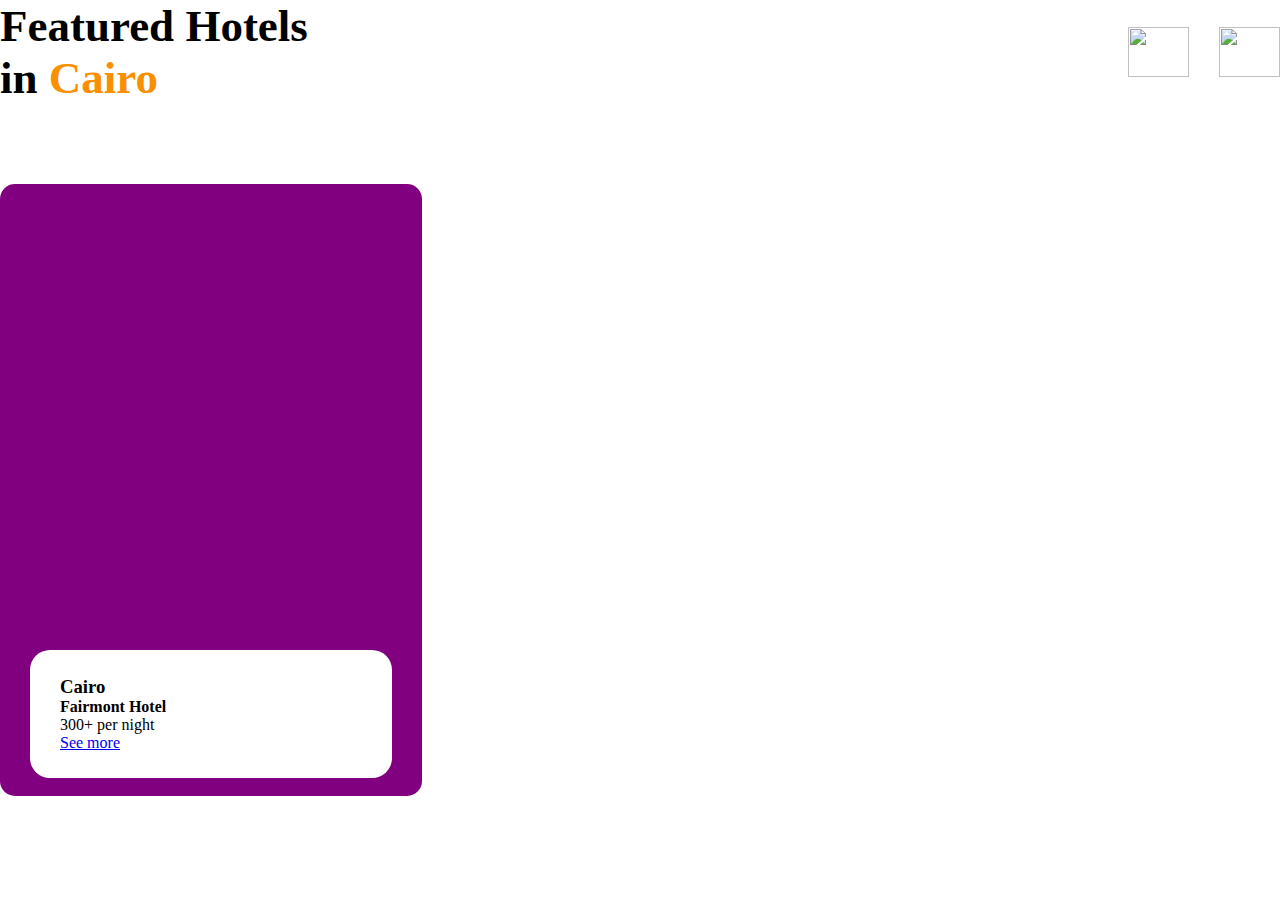
==== index.html @ 88c6103e "Создание проекта git config --global user.name "Mona Lisa"" ====
<!DOCTYPE html>
<html lang="en">
<head>
    <meta charset="UTF-8">
    <meta http-equiv="X-UA-Compatible" content="IE=edge">
    <meta name="viewport" content="width=device-width, initial-scale=1.0">
    <title>Hotels</title>
    <link rel="stylesheet" href="/style.css ">
</head>
<body>
    <section class="hotels container">
        <div class="hotels__header">
            <h2 class="hotels__title heading-2">
            Featured Hotels in <span class="heading-2--yellow">Cairo</span>
            </h2>
            <div class="hotels__icons">
                <img class="hotels__icons-arrow" src="https://cdn-icons-png.flaticon.com/512/271/271220.png">
                <img class="hotels__icons-arrow" src="https://cdn-icons-png.flaticon.com/512/54/54833.png">
            </div>
        </div>
        <div class="hotels__items">
            <div class="hotels__card hotels__card--fairmont">
                <div class="hotels__card-info">
                    <h3 class="hotels__card-city">
                    Cairo
                    </h3>
                    <h4 class="hotels__card-hotel">
                    Fairmont Hotel
                    </h4>
                    <div class="hotels__card-discription">
                        <p class="hotels__card-price">
                            300+ per night
                        </p>
                        <div class="hotels__card-discription-between"></div>
                        <a href="#" class="hotels__card-discription-more">
                            <span>See more</sapn>
                        </a>
                    </div>
                </div>
            </div>
        </div>
    </section>
</body>
</html>
---- style.css ----
* {
    padding: 0;
    margin: 0;
    box-sizing: border-box;
  }
  
  .container {
    max-width: 1417px;
    width: 100%;
    margin: 0 auto;
  }
  
  .heading-2 {
    font-size: 45px;
    color:#000000;
  }
  
  .heading-2--yellow {
    color: #F99001;
  }
  
  .hotels__header {
    display: flex;
    justify-content: space-between;
    margin-bottom: 80px;
    align-items: center;
  }
  
  .hotels__title {
    width: 350px;
  }
  
  .hotels__icons {
    display: flex;
    gap: 30px;
  }
  
  .hotels__icons-arrow {
    width: 61px;
    height: 50px;
  }
  
  .hotels__card {
    border-radius: 15px;
  }
  
  .hotels__card--fairmont {
    background: purple;
    width: 33%;
    height: 612px;
    display: flex;
    align-items: flex-end;
    justify-content: center;
    padding: 18px 30px;
  }
  
  .hotels__card-info {
    background: #FFFFFF;
    width: 100%;
    border-radius: 20px;
    padding: 26px 30px;
  }
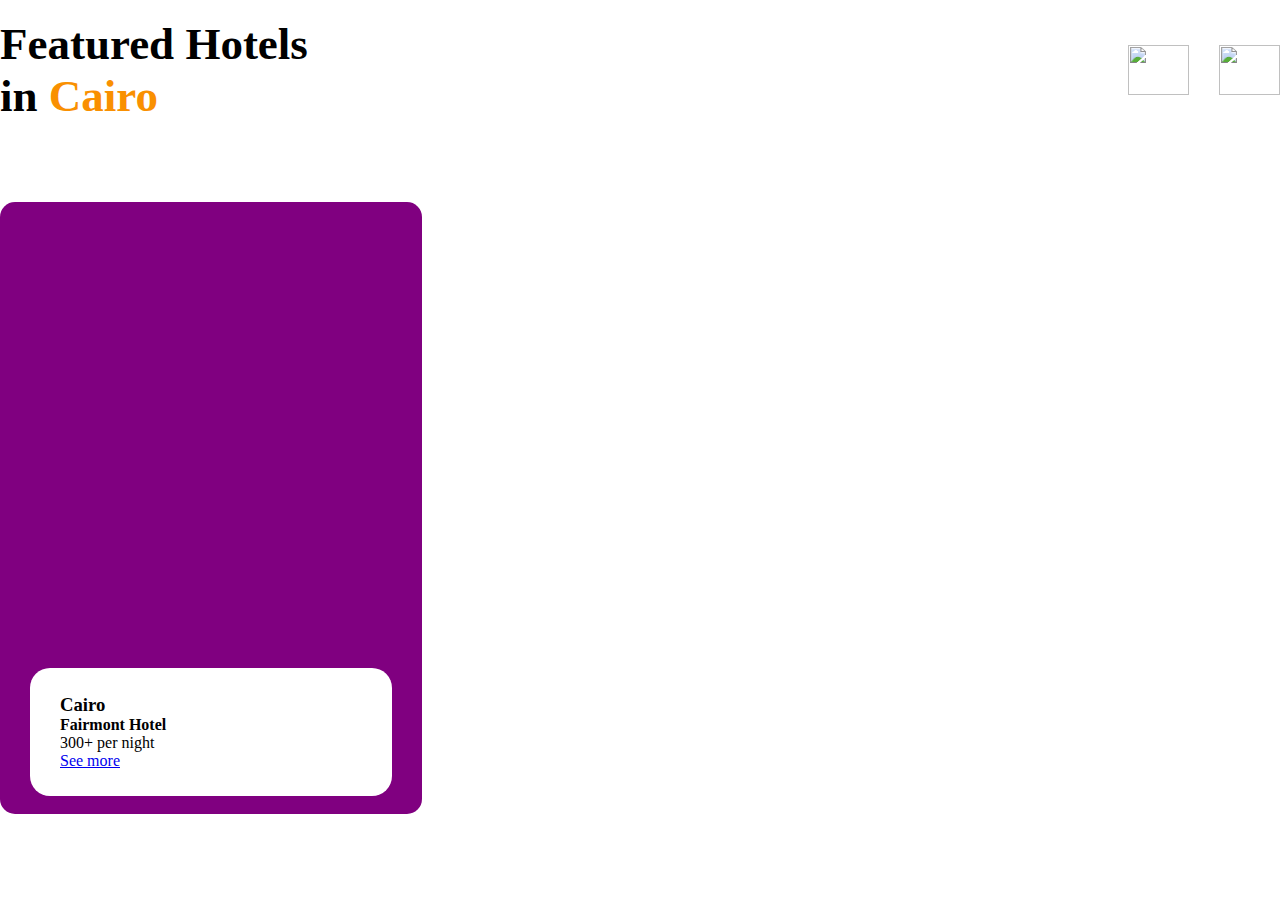
==== commit 24673f0a: "Добавить изображения на страницу" ====
--- a/index.html
+++ b/index.html
@@ -4,10 +4,11 @@
     <meta charset="UTF-8">
     <meta http-equiv="X-UA-Compatible" content="IE=edge">
     <meta name="viewport" content="width=device-width, initial-scale=1.0">
-    <title>Hotels</title>
+    <title>Hotels page</title>
     <link rel="stylesheet" href="/style.css ">
 </head>
 <body>
+    <img src="C:\Users\Старшая Академия\Hotels\image.png" alt="">
     <section class="hotels container">
         <div class="hotels__header">
             <h2 class="hotels__title heading-2">
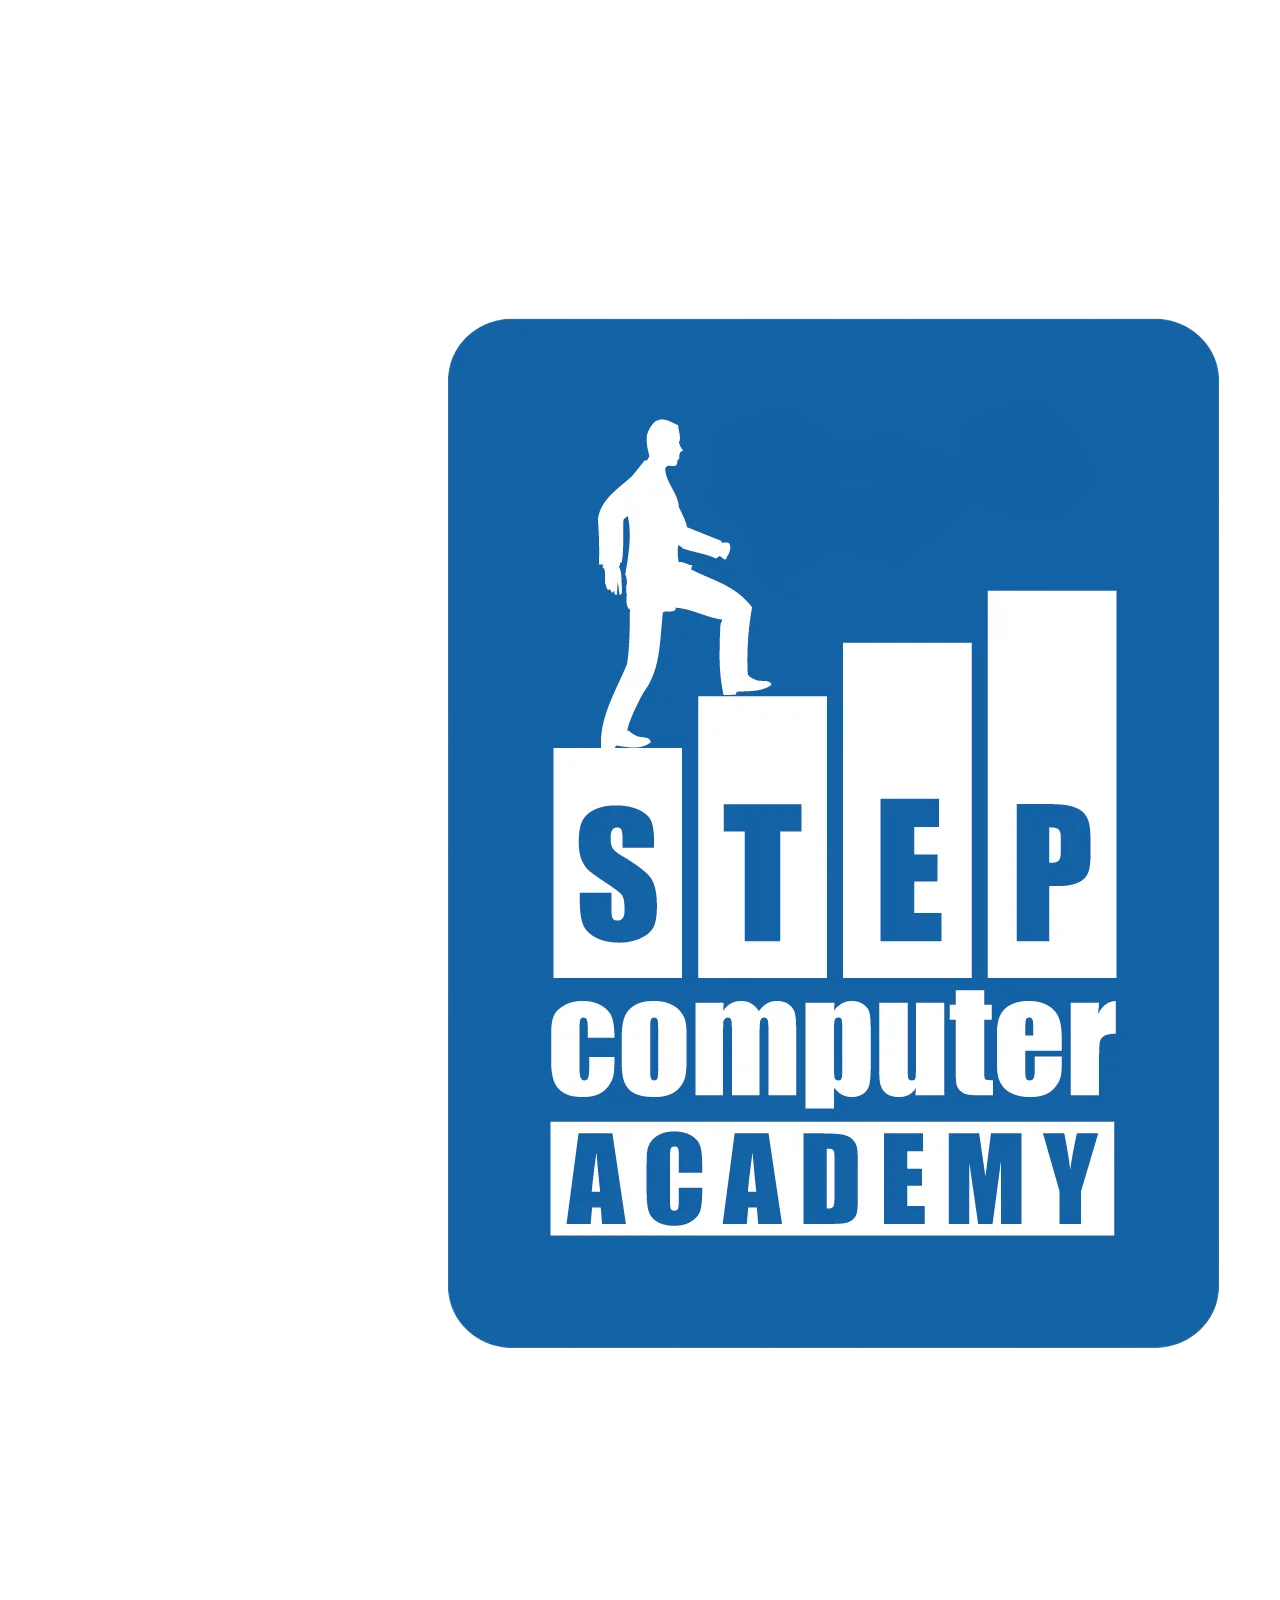
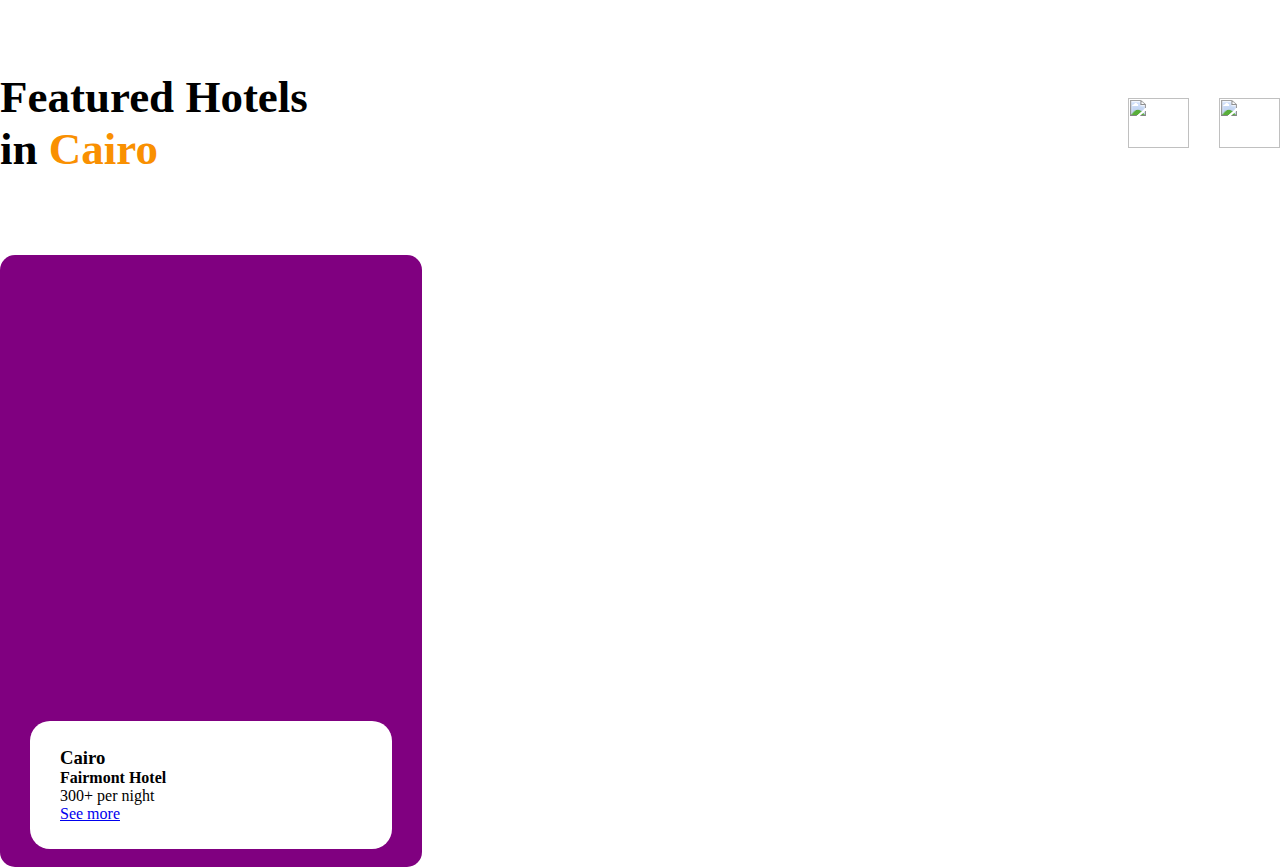
==== commit caebbfee: "Жобавить изображение" ====
--- a/index.html
+++ b/index.html
@@ -8,7 +8,7 @@
     <link rel="stylesheet" href="/style.css ">
 </head>
 <body>
-    <img src="C:\Users\Старшая Академия\Hotels\image.png" alt="">
+    <img src="./image.png" alt="">
     <section class="hotels container">
         <div class="hotels__header">
             <h2 class="hotels__title heading-2">
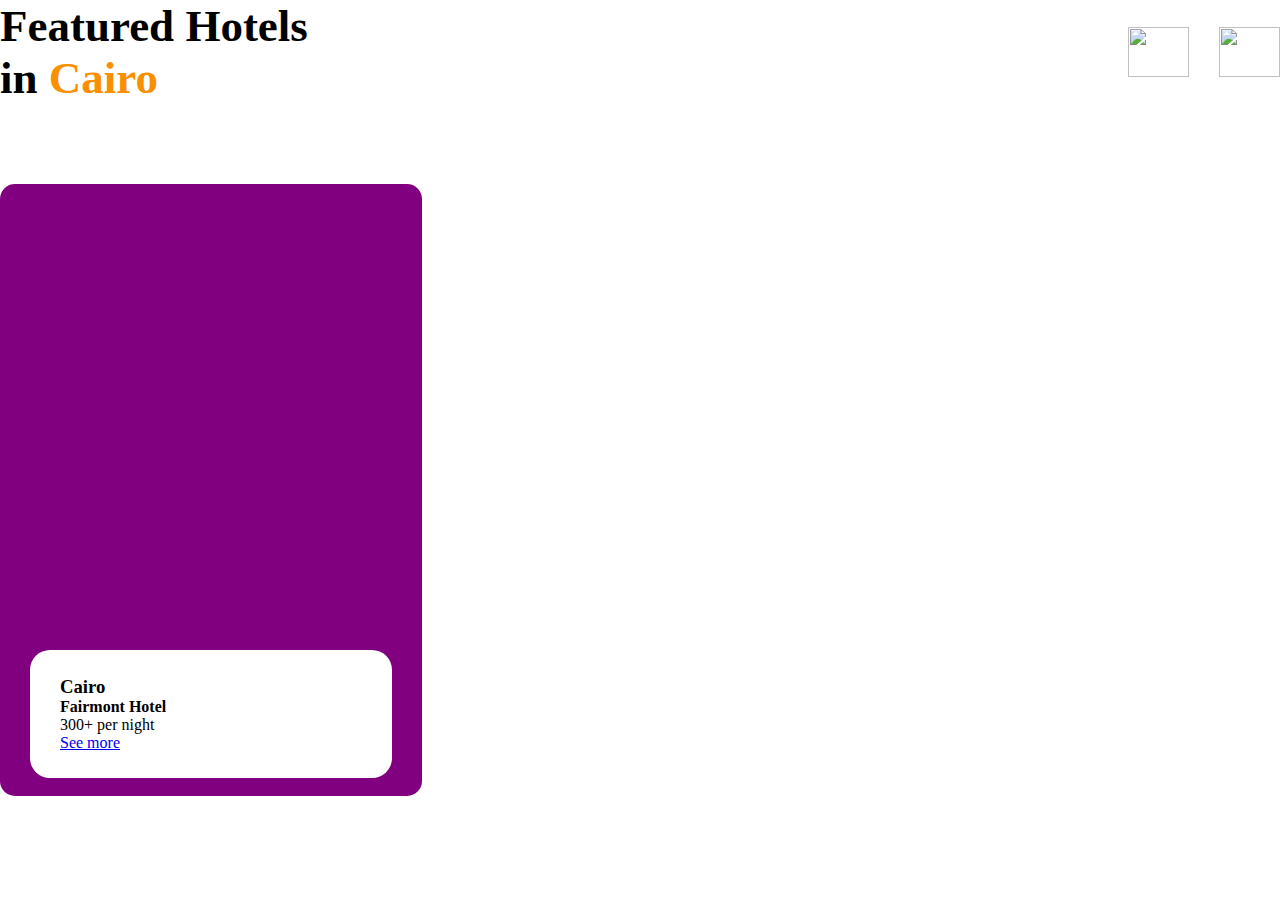
==== commit c6248426: "Удаление изображения" ====
--- a/index.html
+++ b/index.html
@@ -8,7 +8,6 @@
     <link rel="stylesheet" href="/style.css ">
 </head>
 <body>
-    <img src="./image.png" alt="">
     <section class="hotels container">
         <div class="hotels__header">
             <h2 class="hotels__title heading-2">
